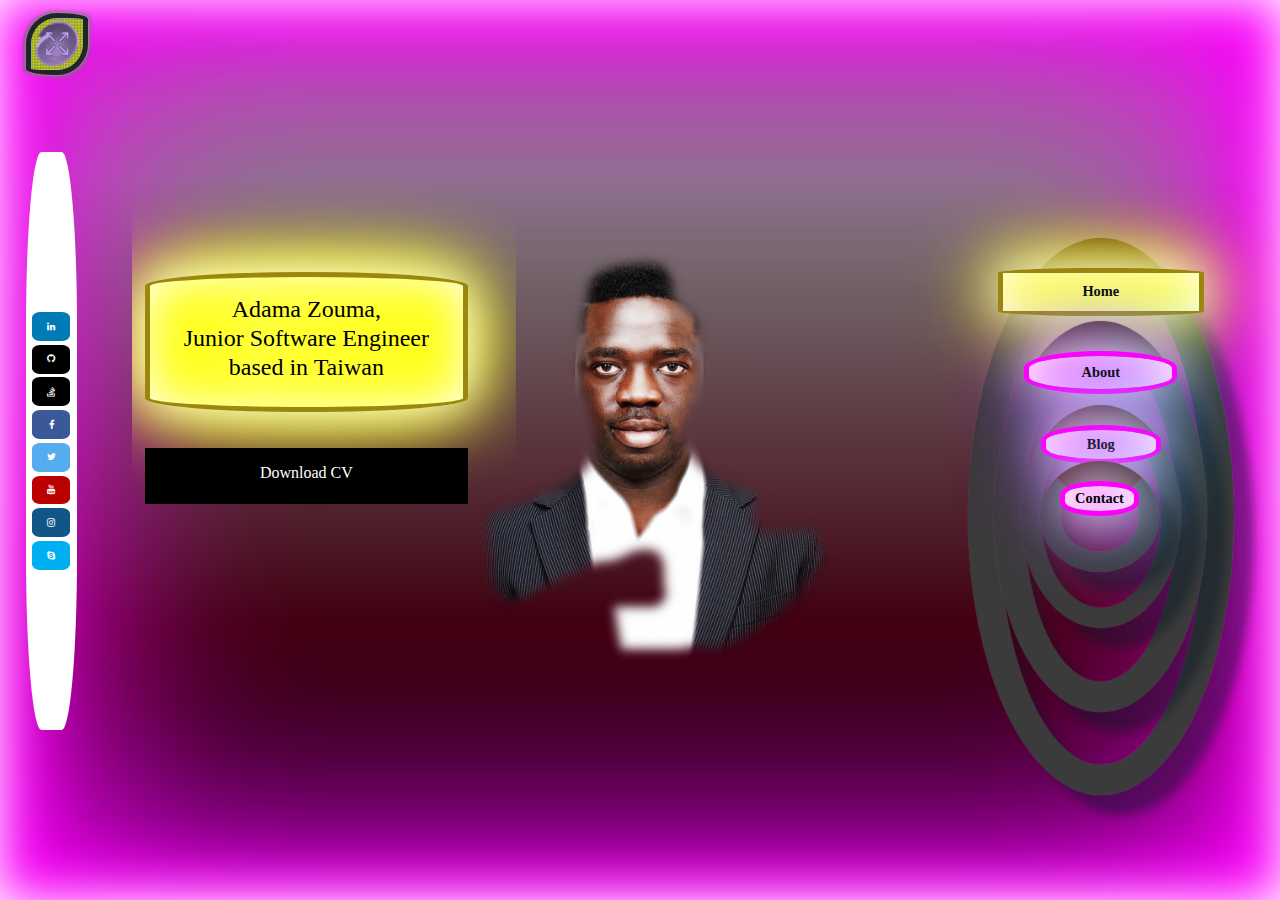
==== index.html @ 4c3bc3dc "First commit" ====
<!DOCTYPE html>
<html lang="en">

<head>
    <link rel="stylesheet" href="https://stackpath.bootstrapcdn.com/bootstrap/4.4.1/css/bootstrap.min.css" integrity="sha384Vkoo8x4CGsO3+Hhxv8T/Q5PaXtkKtu6ug5TOeNV6gBiFeWPGFN9MuhOf23Q9Ifjh" crossorigin="anonymous">
    <meta name="viewport" content="width=device-width, initial-scale=1.0">
    <!--  socila  media -->
    <link rel="stylesheet" href="https://cdnjs.cloudflare.com/ajax/libs/font-awesome/4.7.0/css/font-awesome.min.css">

    <link rel="stylesheet" type="text/css" href="home.css">
    <meta charset="UTF-8">
    <style>


    </style>

    <title>home</title>
</head>

<body>

    <div class="wrapper">
        <div class="upper-page">
            <div class="icon ">
                <img src="icon.png" class="image-icon">
            </div><!-- end of icon -->
        </div><!-- end of upper-page -->

        <div class="lower-page">
            <div class="personal-link">
                <a href="https://www.linkedin.com/in/adama-zouma-553bba13a/" target="_blank" class="fa fa-linkedin">
                </a><!-- end of linkedin-->
                <a href="https://github.com/zoumson?tab=repositories" target="_blank" class="fa fa-github">
                </a><!-- end of github-->
                <a href="https://stackoverflow.com/users/11175375/adam" target="_blank" class="fa fa-stack-overflow">
                </a><!-- end of stack overflow-->

                <a href="https://www.facebook.com/adama.zouma" target="_blank" class="fa fa-facebook">
                </a><!-- end of facebook-->
                <a href="https://twitter.com/AdamaZouma" target="_blank" class="fa fa-twitter">
                </a><!-- end of twitter-->
                <a href="https://www.youtube.com/channel/UCaYudPNp37IBks-qStcdXgA" target="_blank" class="fa fa-youtube">
                </a><!-- end of youtube-->
                <a href="https://www.instagram.com/zoumson/" target="_blank" class="fa fa-instagram">
                </a><!-- end of instagram-->
                <a href="https://join.skype.com/invite/TopZPNVzvQ6t" target="_blank" class="fa fa-skype">
                </a><!-- end of skype-->
            </div><!-- end of personal-link -->
            <div class="main-content">
                <div class="self-description">
                    <h4>
                        Adama Zouma, <br>
                        Junior Software Engineer based in Taiwan
                    </h4>
                </div>

                <div class="cv-download">
                    <h4>
                        <a href="cv.pdf" download="newfilename">Download CV</a>
                    </h4>
                </div>

            </div><!-- end of main-content -->

            <div class="content-background">
                <img src="adamPhoto.png">
            </div>
            <div class="sidebar">
                <div id="sidebar-shape-donut" class="donut-button">


                    <div btn class="ring sidebar-home">
                        <h2 class="sidebar-home-text noSelect">
                            Home
                        </h2>
                    </div><!-- end of sidebar-home -->


                    <div btn class="ring sidebar-about ">
                        <h2 class="sidebar-about-text noSelect">
                            About
                        </h2>
                    </div><!-- end of sidebar-about -->

                    <div btn class="ring sidebar-blog">
                        <h2 class="sidebar-blog-text noSelect">
                            Blog
                        </h2>
                    </div><!-- end of sidebar-blog -->

                    <div btn class="ring sidebar-contact">
                        <h2 class="sidebar-contact-text noSelect">
                            Contact
                        </h2>
                    </div><!-- end of sidebar-contact -->

                </div><!-- end of sidebar-shape-donut -->

            </div><!-- end of sidebar -->

        </div><!-- end of lower-page -->

    </div><!-- end of wrapper -->

    <script src="home.js"></script>

</body>

</html>
---- home.css ----
html,
body {

    /* keep background color anywhere*/
    /* background-position: center;*/
    box-sizing: border-box;
    height: 100%;
    position: fixed;
    width: 100%;
    //background-color: green;
    /*background-color: red;*/
    background: linear-gradient(grey 20%, #3f000f 70%, black 99%, white 100%);
    background-repeat: no-repeat;
    background-attachment: fixed;
    font-family: fantasy;
    margin: 0;
    padding: 0px;
    border: 0px;
    cursor: default;
    box-shadow:
        inset 0 0 50px #fff,
        /* inner white */
        inset 20px 0 80px #f0f,
        /* inner left magenta short */
        inset -20px 0 80px #f0f,
        /* inner right cyan short */
        inset 20px 0 300px #f0f,
        /* inner left magenta broad */
        inset -20px 0 300px #f0f,
        /* inner right cyan broad */
        0 0 50px #fff,
        /* outer white */
        -10px 0 80px #f0f,
        /* outer left magenta */
        10px 0 80px #f0f;
}


*,
*:before,
*:after {
    box-sizing: inherit
}

/* body interior container*/
.wrapper {
    height: 100%;
    width: 100%;
    display: flex;
    flex-direction: column;
    justify-content: space-between;
}

/* upper page container*/
.upper-page {
    height: 10%;
    width: 100%;
    position: -webkit-sticky;
    position: sticky;

}

/* upper page items*/

.icon {
    margin-left: 1%;
    padding: 1%;
    display: flex;
    flex-wrap: wrap;
    align-content: flex-start;
    position: -webkit-sticky;
    position: sticky;
}


.icon img {
    width: 5%;
    height: 5%;
    border-style: solid;
    border-width: thick;
    border-color: gey;
    border-top-left-radius: 50% 50%;
    border-top-right-radius: 50% 10%;
    border-bottom-left-radius: 50% 10%;
    border-bottom-right-radius: 50% 50%;
    box-shadow:
        inset 0 0 5px #fff,
        /* inner white */
        inset 1px 0 5px black,
        /* inner left magenta short */
        inset -1px 0 5px black,
        /* inner right cyan short */
        inset 1px 0 5px black,
        /* inner left magenta broad */
        inset -1px 0 5px black,
        /* inner right cyan broad */
        0 0 5px #fff,
        /* outer white */
        -1px 0 4px black,
        /* outer left magenta */
        1px 0 4px
}

/* lower page container*/
.lower-page {
    margin-top: 5%;
    display: flex;
    height: 85%;
    width: 100%;
    justify-content: space-between;
    padding-bottom: 2%;
}

/*lower-page left  section */

.personal-link {
    border-radius: 30%;
    background-color: white;
    position: -webkit-sticky;
    position: sticky;
    width: 4%;
    display: flex;
    flex-direction: column;
    height: 100%;
    justify-content: center;
    align-items: center;
    margin-left: 2%;
    padding-left: 0.5%;
    padding-right: 0.5%;
    height: 80%;
    margin-bottom: 20%;

}

.fa {
    /* align item center */
    display: flex;
    justify-content: center;
    align-items: center;
    /* align item center */
    width: 100%;
    height: 5%;
    text-align: center;
    text-decoration: none;
    margin-top: 5%;
    margin-bottom: 5%;
    border-radius: 20%;
    font-size: 60%;
}

.fa:hover {
    opacity: 0.7;
}

.fa-facebook {
    background: #3B5998;
    color: white;
}

.fa-twitter {
    background: #55ACEE;
    color: white;
}

.fa-google {
    background: #dd4b39;
    color: white;
}

.fa-linkedin {
    background: #007bb5;
    color: white;
}

.fa-youtube {
    background: #bb0000;
    color: white;
}

.fa-instagram {
    background: #125688;
    color: white;
}


.fa-skype {
    background: #00aff0;
    color: white;
}

.fa-github {
    color: white;
    background-color: black;
}

.fa-stack-overflow {
    color: white;
    background-color: black;
}

/*lower-page middle section*/
.main-content {
    overflow: auto;
    float: left;
    padding-top: 4%;
    margin-left: 1%;
    margin-right: 25%;
    height: 100%;
    width: 30%;
    display: flex;
    flex-direction: column;
    align-content: space-between;
}

.self-description {
    overflow: auto;
    text-align: center;
    overflow-wrap: break-word;
    padding: 5%;
    margin-top: 30%;
    margin-bottom: 10%;
    margin-right: 10%;
    color: black;
    background-color: white;
    text-align: center;
    border-top-left-radius: 50% 10%;
    border-top-right-radius: 50% 10%;
    border-bottom-left-radius: 50% 10%;
    border-bottom-right-radius: 50% 10%;
    padding: 5%;
    border-style: solid;
    border-color: #9B870C;
    border-width: thick;
    box-shadow:
        inset 0 0 50px #fff,
        /* inner white */
        inset 20px 0 80px yellow,
        /* inner left magenta short */
        inset -20px 0 80px yellow,
        /* inner right cyan short */
        inset 20px 0 300px yellow,
        /* inner left magenta broad */
        inset -20px 0 300px yellow,
        /* inner right cyan broad */
        0 0 50px #fff,
        /* outer white */
        -10px 0 80px yellow,
        /* outer left magenta */
        10px 0 80px yellow;
}

.cv-download {
    padding: 4%;
    text-align: center;
    background-color: black;
    margin-right: 10%;
    display: flex;
    justify-content: center;
    align-items: center;

}

.cv-download h4 {
    font-size: 100%;
}

.cv-download a {
    color: white;
}

.cv-download a:active {
    color: black;
    border-style: solid;
    border-color: #9B870C;
    border-width: thick;

    border-top-left-radius: 50% 20px;
    border-top-right-radius: 50% 20px;
    border-bottom-left-radius: 50% 20px;
    border-bottom-right-radius: 50% 20px;
    box-shadow:
        inset 0 0 50px #fff,
        /* inner white */
        inset 20px 0 80px green,
        /* inner left magenta short */
        inset -20px 0 80px green,
        /* inner right cyan short */
        inset 20px 0 300px green,
        /* inner left magenta broad */
        inset -20px 0 300px green,
        /* inner right cyan broad */
        0 0 50px #fff,
        /* outer white */
        -10px 0 80px green,
        /* outer left magenta */
        10px 0 80px
}

.cv-download a:hover {
    text-decoration: none;
    color: black;
    border-style: solid;
    border-color: yellow;
    border-width: thick;

    border-top-left-radius: 50% 20px;
    border-top-right-radius: 50% 20px;
    border-bottom-left-radius: 50% 20px;
    border-bottom-right-radius: 50% 20px;
    box-shadow:
        inset 0 0 50px #fff,
        /* inner white */
        inset 20px 0 80px yellow,
        /* inner left magenta short */
        inset -20px 0 80px yellow,
        /* inner right cyan short */
        inset 20px 0 300px yellow,
        /* inner left magenta broad */
        inset -20px 0 300px yellow,
        /* inner right cyan broad */
        0 0 50px #fff,
        /* outer white */
        -10px 0 80px yellow,
        /* outer left magenta */
        10px 0 80px yellow;
}



/*sidebar */

.donut-button {
    position: relative;
    width: 30%;
    height: 80%;
    margin: auto;
    cursor: pointer;
    margin-top: 2%;
}

#sidebar-shape-donut {
    width: 80%;
    height: 80%;

}

.sidebar-home {
    width: 100%;
    height: 100%;
    border-width: 30px;
    top: 0.0%;
    left: 0.0%;

}

.sidebar-about {
    width: 80%;
    height: 70%;
    border-width: 30px;
    top: 15%;
    right: 10%
}

.sidebar-blog {
    width: 60%;
    height: 40%;
    border-width: 20px;
    top: 30%;
    right: 20%
}

.sidebar-contact {
    width: 45%;
    height: 20%;
    border-width: 20px;
    top: 40%;
    right: 28%;
    margin-bottom: 10%;
}



.ring {
    position: absolute;
    border-bottom-color: #3b3b3b;
    border-top-color: #421705;
    border-left-color: #3b3b3b;
    border-right-color: #3b3b3b;
    border-style: solid;
    border-radius: 50%;
    transition: all 50ms;
    color: white;
    display: inline;
}

.ring:hover {
    transform: scale(1.2);
}

.ring:active {
    transform: scale(0.95);
}




/* demo extras, shadow and color manipulation during hover */
[btn] {
    box-shadow: inset 0 0 1px grey,
        /* hide white overflow (quirk) */
        inset 10px 10px 10px hsla(205, 69%, 8%, .3),
        /* inset shadow */
        0 0 1px grey,
        /* hide white overflow (ditto) */
        20px 20px 10px hsla(205, 69%, 8%, .4),
        /* inner outside shadow */
        0 0 1px hsla(205, 69%, 8%, .3)
}

/* outer outside shadow */

[btn]:hover {
    border-color: white;
    font-weight: bolder;
    font-size: 20px;
}


[btn]:active {
    border-color: #00ff00;
    box-shadow:
        inset 0 0 50px #fff,
        /* inner white */
        inset 20px 0 80px green,
        /* inner left magenta short */
        inset -20px 0 80px #0ff,
        /* inner right cyan short */
        inset 20px 0 300px green,
        /* inner left magenta broad */
        inset -20px 0 300px #0ff,
        /* inner right cyan broad */
        0 0 50px #fff,
        /* outer white */
        -10px 0 80px green,
        /* outer left magenta */
        10px 0 80px #0ff;
}




.sidebar-blog-text,
.sidebar-about-text {
    color: black;
    font-weight: bolder;
    font-size: 90%;
    background-color: #ef6c33;
    text-align: center;
    border-top-left-radius: 50% 40%;
    border-top-right-radius: 50% 40%;
    border-bottom-left-radius: 50% 40%;
    border-bottom-right-radius: 50% 40%;
    padding: 5%;
    border-style: solid;
    border-color: #f0f;
    border-width: thick;
    box-shadow:
        inset 0 0 50px #fff,
        /* inner white */
        inset 20px 0 80px #f0f,
        /* inner left magenta short */
        inset -20px 0 80px #0ff,
        /* inner right cyan short */
        inset 20px 0 300px #f0f,
        /* inner left magenta broad */
        inset -20px 0 300px #0ff,
        /* inner right cyan broad */
        0 0 50px #fff,
        /* outer white */
        -10px 0 80px #f0f,
        /* outer left magenta */
        10px 0 80px #0ff;

}

.sidebar-contact-text {
    color: black;
    font-weight: bolder;
    left: 0;
    width: 100%;
    font-size: 90%;
    background-color: #ef6c33;
    text-align: center;
    border-top-left-radius: 50% 40%;
    border-top-right-radius: 50% 40%;
    border-bottom-left-radius: 50% 40%;
    border-bottom-right-radius: 50% 40%;
    padding: 5%;
    border-style: solid;
    border-color: #f0f;
    border-width: thick;
    box-shadow:
        inset 0 0 50px #fff,
        /* inner white */
        inset 20px 0 80px #f0f,
        /* inner left magenta short */
        inset -20px 0 80px #0ff,
        /* inner right cyan short */
        inset 20px 0 300px #f0f,
        /* inner left magenta broad */
        inset -20px 0 300px #0ff,
        /* inner right cyan broad */
        0 0 50px #fff,
        /* outer white */
        -10px 0 80px #f0f,
        /* outer left magenta */
        10px 0 80px #0ff;

}



.sidebar-home-text {
    color: black;
    font-weight: bolder;
    font-size: 90%;
    background-color: white;
    text-align: center;
    border-top-left-radius: 50% 10%;
    border-top-right-radius: 50% 10%;
    border-bottom-left-radius: 50% 10%;
    border-bottom-right-radius: 50% 10%;
    padding: 5%;
    border-style: solid;
    border-color: #9B870C;
    border-width: thick;
    box-shadow:
        inset 0 0 50px #fff,
        /* inner white */
        inset 20px 0 80px yellow,
        /* inner left magenta short */
        inset -20px 0 80px yellow,
        /* inner right cyan short */
        inset 20px 0 300px yellow,
        /* inner left magenta broad */
        inset -20px 0 300px yellow,
        /* inner right cyan broad */
        0 0 50px #fff,
        /* outer white */
        -10px 0 80px yellow,
        /* outer left magenta */
        10px 0 80px yellow;

}

.ring h2:hover {
    color: blue;
    background-color: #97360c;
    border-style: solid;
    border-color: white;
    border-width: thick;
    box-shadow:
        inset 0 0 50px #fff,
        /* inner white */
        inset 20px 0 80px #00ff00,
        /* inner left magenta short */
        inset -20px 0 80px #0ff,
        /* inner right cyan short */
        inset 20px 0 300px #00ff00,
        /* inner left magenta broad */
        inset -20px 0 300px #0ff,
        /* inner right cyan broad */
        0 0 50px #fff,
        /* outer white */
        -10px 0 80px #00ff00,
        /* outer left magenta */
        10px 0 80px #0ff;
}



/* remove blue tick when clicked*/
.noSelect {
    -webkit-user-select: none;
    -khtml-user-select: none;
    -moz-user-select: none;
    -ms-user-select: none;
    user-select: none;
}











.icon,
.main-content,
.sidebar {
    /* border: 3px solid black;*/
    padding: 1%;
}

.main-content::-webkit-scrollbar {
    display: none;
}


.content-background img {
    // width: 50%;
    height: 50%;
    position: absolute;
    top: 0;
    left: 0;
    right: 0;
    bottom: 0;
    margin: auto;

}


.sidebar {
    height: 100%;
    width: 28%;
    position: -webkit-sticky;
    position: sticky;
    display: flex;
    flex-wrap: wrap;
    align-content: center;

}

/*media-start */
/* media-start-1 */
@media only screen and (max-width: 1150px) {

    /* 
    body,
    html {
        background-color: blue;

    }
*/

    .sidebar-home {
        width: 100%;
        height: 100%;
        border-width: 30px;
        top: 0.0%;
        left: 0.0%;

    }

    .sidebar-about {
        width: 100%;
        height: 70%;
        border-width: 30px;
        top: 15%;
        left: 0.0%;
    }

    .sidebar-blog {
        width: 100%;
        height: 40%;
        border-width: 20px;
        top: 30%;
        left: 0.0%;
    }

    .sidebar-contact {
        width: 100%;
        height: 20%;
        border-width: 20px;
        top: 40%;
        left: 0.0%;
        margin-bottom: 10%;
    }




    .sidebar-blog-text,
    .sidebar-about-text {
        color: black;
        font-weight: bolder;
        font-size: 90%;
        background-color: #ef6c33;
        text-align: center;
        border-top-left-radius: 10% 10%;
        border-top-right-radius: 10% 10%;
        border-bottom-left-radius: 10% 10%;
        border-bottom-right-radius: 10% 10%;
        padding: 5%;
        border-style: solid;
        border-color: #f0f;
        border-width: thin;
        box-shadow:
            inset 0 0 50px #fff,
            /* inner white */
            inset 20px 0 80px #f0f,
            /* inner left magenta short */
            inset -20px 0 80px #0ff,
            /* inner right cyan short */
            inset 20px 0 300px #f0f,
            /* inner left magenta broad */
            inset -20px 0 300px #0ff,
            /* inner right cyan broad */
            0 0 50px #fff,
            /* outer white */
            -10px 0 80px #f0f,
            /* outer left magenta */
            10px 0 80px #0ff;

    }

    .sidebar-contact-text {
        color: black;
        font-weight: bolder;
        left: 0;
        width: 100%;
        font-size: 90%;
        background-color: #ef6c33;
        text-align: center;
        border-top-left-radius: 10% 10%;
        border-top-right-radius: 10% 10%;
        border-bottom-left-radius: 10% 10%;
        border-bottom-right-radius: 10% 10%;
        padding: 5%;
        border-style: solid;
        border-color: #f0f;
        border-width: thin;
        box-shadow:
            inset 0 0 50px #fff,
            /* inner white */
            inset 20px 0 80px #f0f,
            /* inner left magenta short */
            inset -20px 0 80px #0ff,
            /* inner right cyan short */
            inset 20px 0 300px #f0f,
            /* inner left magenta broad */
            inset -20px 0 300px #0ff,
            /* inner right cyan broad */
            0 0 50px #fff,
            /* outer white */
            -10px 0 80px #f0f,
            /* outer left magenta */
            10px 0 80px #0ff;

    }



    .sidebar-home-text {
        color: black;
        font-weight: bolder;
        font-size: 90%;
        background-color: white;
        text-align: center;
        border-top-left-radius: 10% 10%;
        border-top-right-radius: 10% 10%;
        border-bottom-left-radius: 10% 10%;
        border-bottom-right-radius: 10% 10%;
        padding: 5%;
        border-style: solid;
        border-color: #9B870C;
        border-width: thin;
        box-shadow:
            inset 0 0 50px #fff,
            /* inner white */
            inset 20px 0 80px yellow,
            /* inner left magenta short */
            inset -20px 0 80px yellow,
            /* inner right cyan short */
            inset 20px 0 300px yellow,
            /* inner left magenta broad */
            inset -20px 0 300px yellow,
            /* inner right cyan broad */
            0 0 50px #fff,
            /* outer white */
            -10px 0 80px yellow,
            /* outer left magenta */
            10px 0 80px yellow;

    }

    .ring {
        position: absolute;
        border-bottom-color: #3b3b3b;
        border-top-color: #421705;
        border-left-color: #3b3b3b;
        border-right-color: #3b3b3b;
        border-style: solid;
        border-radius: 10%;
        transition: all 50ms;
        color: white;
        display: inline;
    }


}

/* media-end-1 */

/* media-start-2 */
@media only screen and (max-width: 800px) {

    /* 
    body,
    html {
        background-color: red;

    }
*/

    .sidebar-home {
        width: 100%;
        height: 100%;
        border-width: 10px;
        top: 0.0%;
        left: 0.0%;

    }

    .sidebar-about {
        width: 100%;
        height: 70%;
        border-width: 10px;
        top: 15%;
        left: 0.0%;
    }

    .sidebar-blog {
        width: 100%;
        height: 40%;
        border-width: 10px;
        top: 30%;
        left: 0.0%;
    }

    .sidebar-contact {
        width: 100%;
        height: 20%;
        border-width: 10px;
        top: 40%;
        left: 0.0%;
        margin-bottom: 10%;
    }

    .self-description {
        order: 2;
    }

    .cv-download {
        order: 1;
    }

}

/* media-end-2 */

/* media-start-3 */
@media only screen and (max-height: 800px) {

    /*
    body,
    html {
        background-color: yellow;

    }
*/

    .sidebar-home {
        width: 100%;
        height: 100%;
        border-width: 1px;
        top: 0.0%;
        left: 0.0%;

    }

    .sidebar-about {
        width: 100%;
        height: 70%;
        border-width: 1px;
        top: 15%;
        left: 0.0%;
    }

    .sidebar-blog {
        width: 100%;
        height: 40%;
        border-width: 1px;
        top: 30%;
        left: 0.0%;
    }

    .sidebar-contact {
        width: 100%;
        height: 20%;
        border-width: 1px;
        top: 45%;
        left: 0.0%;
        margin-bottom: 0%;
    }


}

/* media-end-3*/

/* media-start-4*/
@media (max-height: 600px) and (min-width: 700px) {

    /*
    html,
    body {
        background-color: grey;
    }
*/
    .self-description {
        order: 2;
        height: 85%;

    }

    .lower-page {
        padding-bottom: 5%;
    }

    .cv-download {
        order: 1;
        top: 0;
        margin-bottom: 0;
        height: 40%;
    }



    /*sidebar */
    .sidebar {
        height: 100%;
        width: 40%;
        position: -webkit-sticky;
        position: sticky;
        display: flex;
        flex-wrap: wrap;
        align-content: center;
        border-style: double;
        border-color: white;
        border-width: thick;

    }

    .donut-button {
        position: relative;
        width: 30%;
        height: 80%;
        margin: auto;
        cursor: pointer;
        margin-top: 2%;
        display: flex;
    }

    #sidebar-shape-donut {
        width: 100%;
        height: 80%;
        border-style: double;
        border-color: white;
        border-width: thick;

    }

    .sidebar-home {
        width: 25%;
        border-width: 0;

    }

    .sidebar-about {
        width: 25%;
        border-width: 0;

    }

    .sidebar-blog {
        width: 25%;
        border-width: 0;
    }

    .sidebar-contact {
        width: 25%;
        border-width: 0;
    }



    .ring {
        position: relative;
        border-bottom-color: #3b3b3b;
        border-top-color: #421705;
        border-left-color: #3b3b3b;
        border-right-color: #3b3b3b;
        border-style: solid;
        border-radius: 50%;
        transition: all 50ms;
        color: white;
        display: inline;
    }

    .ring:hover {
        transform: scale(1.2);
    }

    .ring:active {
        transform: scale(0.95);
    }




    /* demo extras, shadow and color manipulation during hover */
    [btn] {
        box-shadow: inset 0 0 1px grey,
            /* hide white overflow (quirk) */
            inset 10px 10px 10px hsla(205, 69%, 8%, .3),
            /* inset shadow */
            0 0 1px grey,
            /* hide white overflow (ditto) */
            20px 20px 10px hsla(205, 69%, 8%, .4),
            /* inner outside shadow */
            0 0 1px hsla(205, 69%, 8%, .3)
    }

    /* outer outside shadow */

    [btn]:hover {
        border-color: white;
        font-weight: bolder;
        font-size: 20px;
    }


    [btn]:active {
        border-color: #00ff00;
        box-shadow:
            inset 0 0 50px #fff,
            /* inner white */
            inset 20px 0 80px green,
            /* inner left magenta short */
            inset -20px 0 80px #0ff,
            /* inner right cyan short */
            inset 20px 0 300px green,
            /* inner left magenta broad */
            inset -20px 0 300px #0ff,
            /* inner right cyan broad */
            0 0 50px #fff,
            /* outer white */
            -10px 0 80px green,
            /* outer left magenta */
            10px 0 80px #0ff;
    }




    .sidebar-blog-text,
    .sidebar-about-text {
        color: black;
        font-weight: bolder;
        font-size: 90%;
        background-color: #ef6c33;
        text-align: center;
        border-top-left-radius: 50% 40%;
        border-top-right-radius: 50% 40%;
        border-bottom-left-radius: 50% 40%;
        border-bottom-right-radius: 50% 40%;
        padding: 5%;
        border-style: solid;
        border-color: #f0f;
        border-width: thick;
        box-shadow:
            inset 0 0 50px #fff,
            /* inner white */
            inset 20px 0 80px #f0f,
            /* inner left magenta short */
            inset -20px 0 80px #0ff,
            /* inner right cyan short */
            inset 20px 0 300px #f0f,
            /* inner left magenta broad */
            inset -20px 0 300px #0ff,
            /* inner right cyan broad */
            0 0 50px #fff,
            /* outer white */
            -10px 0 80px #f0f,
            /* outer left magenta */
            10px 0 80px #0ff;

    }

    .sidebar-contact-text {
        color: black;
        font-weight: bolder;
        left: 0;
        width: 100%;
        font-size: 90%;
        background-color: #ef6c33;
        text-align: center;
        border-top-left-radius: 50% 40%;
        border-top-right-radius: 50% 40%;
        border-bottom-left-radius: 50% 40%;
        border-bottom-right-radius: 50% 40%;
        padding: 5%;
        border-style: solid;
        border-color: #f0f;
        border-width: thick;
        box-shadow:
            inset 0 0 50px #fff,
            /* inner white */
            inset 20px 0 80px #f0f,
            /* inner left magenta short */
            inset -20px 0 80px #0ff,
            /* inner right cyan short */
            inset 20px 0 300px #f0f,
            /* inner left magenta broad */
            inset -20px 0 300px #0ff,
            /* inner right cyan broad */
            0 0 50px #fff,
            /* outer white */
            -10px 0 80px #f0f,
            /* outer left magenta */
            10px 0 80px #0ff;

    }



    .sidebar-home-text {
        color: black;
        font-weight: bolder;
        font-size: 90%;
        background-color: white;
        text-align: center;
        border-top-left-radius: 50% 10%;
        border-top-right-radius: 50% 10%;
        border-bottom-left-radius: 50% 10%;
        border-bottom-right-radius: 50% 10%;
        padding: 5%;
        border-style: solid;
        border-color: #9B870C;
        border-width: thick;
        box-shadow:
            inset 0 0 50px #fff,
            /* inner white */
            inset 20px 0 80px yellow,
            /* inner left magenta short */
            inset -20px 0 80px yellow,
            /* inner right cyan short */
            inset 20px 0 300px yellow,
            /* inner left magenta broad */
            inset -20px 0 300px yellow,
            /* inner right cyan broad */
            0 0 50px #fff,
            /* outer white */
            -10px 0 80px yellow,
            /* outer left magenta */
            10px 0 80px yellow;

    }

    .ring h2:hover {
        color: blue;
        background-color: #97360c;
        border-style: solid;
        border-color: white;
        border-width: thick;
        box-shadow:
            inset 0 0 50px #fff,
            /* inner white */
            inset 20px 0 80px #00ff00,
            /* inner left magenta short */
            inset -20px 0 80px #0ff,
            /* inner right cyan short */
            inset 20px 0 300px #00ff00,
            /* inner left magenta broad */
            inset -20px 0 300px #0ff,
            /* inner right cyan broad */
            0 0 50px #fff,
            /* outer white */
            -10px 0 80px #00ff00,
            /* outer left magenta */
            10px 0 80px #0ff;
    }



    /* remove blue tick when clicked*/
    .noSelect {
        -webkit-user-select: none;
        -khtml-user-select: none;
        -moz-user-select: none;
        -ms-user-select: none;
        user-select: none;
    }




}

/* media-end-4*/

/* media-end */
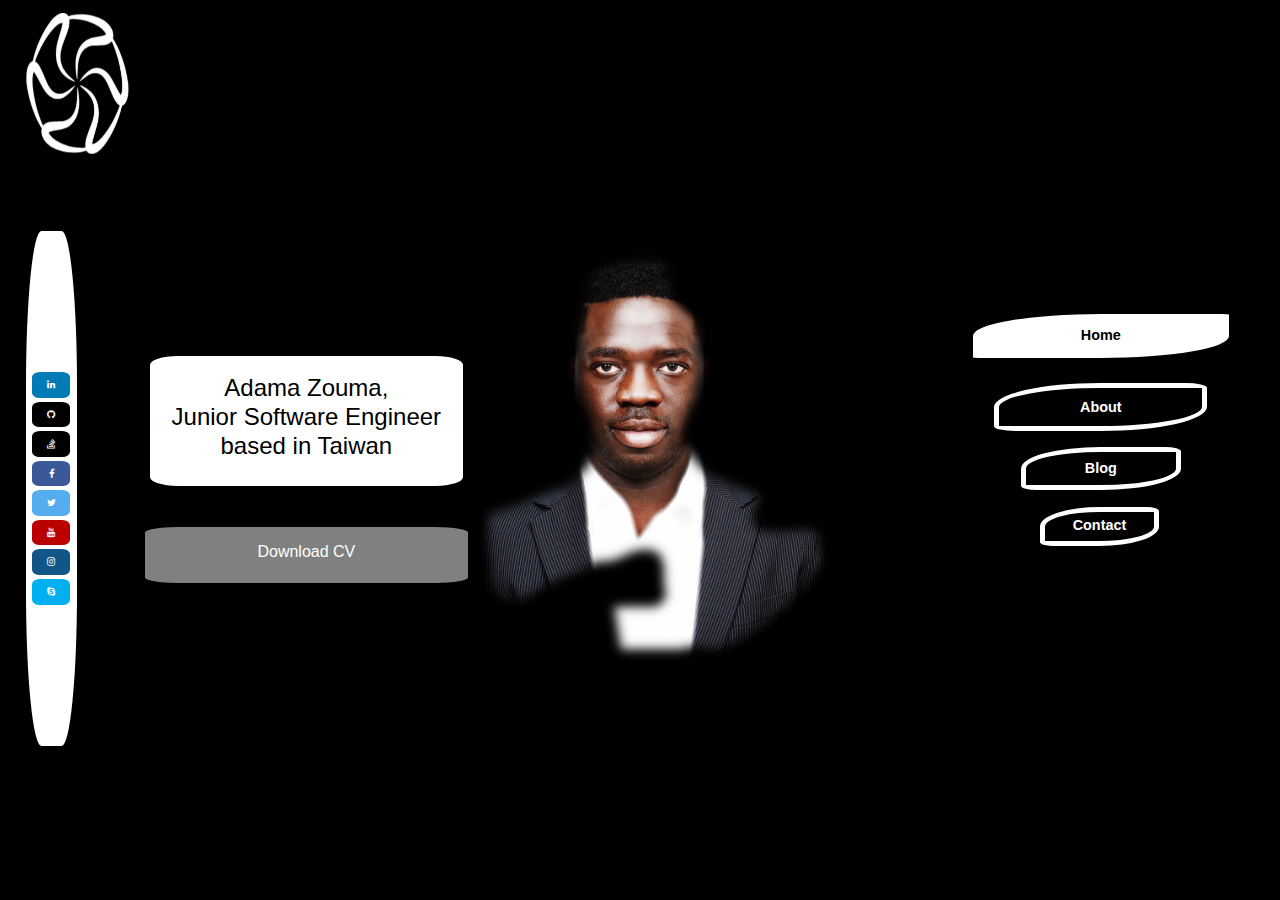
==== commit cf22b91e: "Background changed to black" ====
--- a/index.html
+++ b/index.html
@@ -69,27 +69,27 @@
                 <div id="sidebar-shape-donut" class="donut-button">
 
 
-                    <div btn class="ring sidebar-home">
-                        <h2 class="sidebar-home-text noSelect">
+                    <div btn class="ring sidebar-home sidebar-element">
+                        <h2 class="sidebar-home-text sidebar-text noSelect">
                             Home
                         </h2>
                     </div><!-- end of sidebar-home -->
 
 
-                    <div btn class="ring sidebar-about ">
-                        <h2 class="sidebar-about-text noSelect">
+                    <div btn class="ring sidebar-about sidebar-element">
+                        <h2 class="sidebar-about-text sidebar-text noSelect">
                             About
                         </h2>
                     </div><!-- end of sidebar-about -->
 
-                    <div btn class="ring sidebar-blog">
-                        <h2 class="sidebar-blog-text noSelect">
+                    <div btn class="ring sidebar-blog sidebar-element">
+                        <h2 class="sidebar-blog-text sidebar-text noSelect">
                             Blog
                         </h2>
                     </div><!-- end of sidebar-blog -->
 
-                    <div btn class="ring sidebar-contact">
-                        <h2 class="sidebar-contact-text noSelect">
+                    <div btn class="ring sidebar-contact sidebar-element">
+                        <h2 class="sidebar-contact-text sidebar-text noSelect">
                             Contact
                         </h2>
                     </div><!-- end of sidebar-contact -->
--- a/home.css
+++ b/home.css
@@ -7,32 +7,14 @@
     height: 100%;
     position: fixed;
     width: 100%;
-    //background-color: green;
-    /*background-color: red;*/
-    background: linear-gradient(grey 20%, #3f000f 70%, black 99%, white 100%);
+    background-color: black;
     background-repeat: no-repeat;
     background-attachment: fixed;
-    font-family: fantasy;
+    font-family: fantasy, 'Rubik Mono One', sans-serif;
     margin: 0;
     padding: 0px;
     border: 0px;
     cursor: default;
-    box-shadow:
-        inset 0 0 50px #fff,
-        /* inner white */
-        inset 20px 0 80px #f0f,
-        /* inner left magenta short */
-        inset -20px 0 80px #f0f,
-        /* inner right cyan short */
-        inset 20px 0 300px #f0f,
-        /* inner left magenta broad */
-        inset -20px 0 300px #f0f,
-        /* inner right cyan broad */
-        0 0 50px #fff,
-        /* outer white */
-        -10px 0 80px #f0f,
-        /* outer left magenta */
-        10px 0 80px #f0f;
 }
 
 
@@ -53,7 +35,7 @@
 
 /* upper page container*/
 .upper-page {
-    height: 10%;
+    height: 20%;
     width: 100%;
     position: -webkit-sticky;
     position: sticky;
@@ -63,6 +45,8 @@
 /* upper page items*/
 
 .icon {
+    height: 100%;
+    width: 10%;
     margin-left: 1%;
     padding: 1%;
     display: flex;
@@ -70,42 +54,24 @@
     align-content: flex-start;
     position: -webkit-sticky;
     position: sticky;
+
+
 }
 
 
 .icon img {
-    width: 5%;
-    height: 5%;
-    border-style: solid;
-    border-width: thick;
-    border-color: gey;
-    border-top-left-radius: 50% 50%;
-    border-top-right-radius: 50% 10%;
-    border-bottom-left-radius: 50% 10%;
-    border-bottom-right-radius: 50% 50%;
-    box-shadow:
-        inset 0 0 5px #fff,
-        /* inner white */
-        inset 1px 0 5px black,
-        /* inner left magenta short */
-        inset -1px 0 5px black,
-        /* inner right cyan short */
-        inset 1px 0 5px black,
-        /* inner left magenta broad */
-        inset -1px 0 5px black,
-        /* inner right cyan broad */
-        0 0 5px #fff,
-        /* outer white */
-        -1px 0 4px black,
-        /* outer left magenta */
-        1px 0 4px
+    height: 100%;
+    width: 100%;
+    //width: 20%;
+    //height: 5%;
+    transform: scaleX(-1)
 }
 
 /* lower page container*/
 .lower-page {
     margin-top: 5%;
     display: flex;
-    height: 85%;
+    height: 80%;
     width: 100%;
     justify-content: space-between;
     padding-bottom: 2%;
@@ -212,6 +178,7 @@
     align-content: space-between;
 }
 
+/* different */
 .self-description {
     overflow: auto;
     text-align: center;
@@ -223,40 +190,24 @@
     color: black;
     background-color: white;
     text-align: center;
-    border-top-left-radius: 50% 10%;
-    border-top-right-radius: 50% 10%;
-    border-bottom-left-radius: 50% 10%;
-    border-bottom-right-radius: 50% 10%;
+    border-radius: 10% 10%;
     padding: 5%;
     border-style: solid;
-    border-color: #9B870C;
+    border-color: black;
     border-width: thick;
-    box-shadow:
-        inset 0 0 50px #fff,
-        /* inner white */
-        inset 20px 0 80px yellow,
-        /* inner left magenta short */
-        inset -20px 0 80px yellow,
-        /* inner right cyan short */
-        inset 20px 0 300px yellow,
-        /* inner left magenta broad */
-        inset -20px 0 300px yellow,
-        /* inner right cyan broad */
-        0 0 50px #fff,
-        /* outer white */
-        -10px 0 80px yellow,
-        /* outer left magenta */
-        10px 0 80px yellow;
+
 }
 
 .cv-download {
     padding: 4%;
     text-align: center;
-    background-color: black;
+    background-color: grey;
     margin-right: 10%;
     display: flex;
     justify-content: center;
     align-items: center;
+    border-radius: 10%;
+
 
 }
 
@@ -271,58 +222,21 @@
 .cv-download a:active {
     color: black;
     border-style: solid;
-    border-color: #9B870C;
+    border-color: white;
     border-width: thick;
-
-    border-top-left-radius: 50% 20px;
-    border-top-right-radius: 50% 20px;
-    border-bottom-left-radius: 50% 20px;
-    border-bottom-right-radius: 50% 20px;
-    box-shadow:
-        inset 0 0 50px #fff,
-        /* inner white */
-        inset 20px 0 80px green,
-        /* inner left magenta short */
-        inset -20px 0 80px green,
-        /* inner right cyan short */
-        inset 20px 0 300px green,
-        /* inner left magenta broad */
-        inset -20px 0 300px green,
-        /* inner right cyan broad */
-        0 0 50px #fff,
-        /* outer white */
-        -10px 0 80px green,
-        /* outer left magenta */
-        10px 0 80px
+    background-color: white;
+    border-radius: 10%;
 }
 
 .cv-download a:hover {
+    background-color: white;
+    border-radius: 10%;
     text-decoration: none;
     color: black;
     border-style: solid;
-    border-color: yellow;
+    border-color: white;
     border-width: thick;
 
-    border-top-left-radius: 50% 20px;
-    border-top-right-radius: 50% 20px;
-    border-bottom-left-radius: 50% 20px;
-    border-bottom-right-radius: 50% 20px;
-    box-shadow:
-        inset 0 0 50px #fff,
-        /* inner white */
-        inset 20px 0 80px yellow,
-        /* inner left magenta short */
-        inset -20px 0 80px yellow,
-        /* inner right cyan short */
-        inset 20px 0 300px yellow,
-        /* inner left magenta broad */
-        inset -20px 0 300px yellow,
-        /* inner right cyan broad */
-        0 0 50px #fff,
-        /* outer white */
-        -10px 0 80px yellow,
-        /* outer left magenta */
-        10px 0 80px yellow;
 }
 
 
@@ -347,7 +261,6 @@
 .sidebar-home {
     width: 100%;
     height: 100%;
-    border-width: 30px;
     top: 0.0%;
     left: 0.0%;
 
@@ -356,7 +269,6 @@
 .sidebar-about {
     width: 80%;
     height: 70%;
-    border-width: 30px;
     top: 15%;
     right: 10%
 }
@@ -364,15 +276,14 @@
 .sidebar-blog {
     width: 60%;
     height: 40%;
-    border-width: 20px;
-    top: 30%;
-    right: 20%
+    top: 28%;
+    right: 20%;
+
 }
 
 .sidebar-contact {
     width: 45%;
     height: 20%;
-    border-width: 20px;
     top: 40%;
     right: 28%;
     margin-bottom: 10%;
@@ -382,12 +293,6 @@
 
 .ring {
     position: absolute;
-    border-bottom-color: #3b3b3b;
-    border-top-color: #421705;
-    border-left-color: #3b3b3b;
-    border-right-color: #3b3b3b;
-    border-style: solid;
-    border-radius: 50%;
     transition: all 50ms;
     color: white;
     display: inline;
@@ -402,179 +307,39 @@
 }
 
 
-
-
-/* demo extras, shadow and color manipulation during hover */
-[btn] {
-    box-shadow: inset 0 0 1px grey,
-        /* hide white overflow (quirk) */
-        inset 10px 10px 10px hsla(205, 69%, 8%, .3),
-        /* inset shadow */
-        0 0 1px grey,
-        /* hide white overflow (ditto) */
-        20px 20px 10px hsla(205, 69%, 8%, .4),
-        /* inner outside shadow */
-        0 0 1px hsla(205, 69%, 8%, .3)
-}
-
-/* outer outside shadow */
-
-[btn]:hover {
-    border-color: white;
-    font-weight: bolder;
-    font-size: 20px;
-}
-
-
-[btn]:active {
-    border-color: #00ff00;
-    box-shadow:
-        inset 0 0 50px #fff,
-        /* inner white */
-        inset 20px 0 80px green,
-        /* inner left magenta short */
-        inset -20px 0 80px #0ff,
-        /* inner right cyan short */
-        inset 20px 0 300px green,
-        /* inner left magenta broad */
-        inset -20px 0 300px #0ff,
-        /* inner right cyan broad */
-        0 0 50px #fff,
-        /* outer white */
-        -10px 0 80px green,
-        /* outer left magenta */
-        10px 0 80px #0ff;
-}
-
-
-
-
-.sidebar-blog-text,
-.sidebar-about-text {
-    color: black;
+.sidebar-text {
     font-weight: bolder;
     font-size: 90%;
-    background-color: #ef6c33;
     text-align: center;
-    border-top-left-radius: 50% 40%;
-    border-top-right-radius: 50% 40%;
-    border-bottom-left-radius: 50% 40%;
-    border-bottom-right-radius: 50% 40%;
+    border-radius: 50% 10%;
     padding: 5%;
     border-style: solid;
-    border-color: #f0f;
     border-width: thick;
-    box-shadow:
-        inset 0 0 50px #fff,
-        /* inner white */
-        inset 20px 0 80px #f0f,
-        /* inner left magenta short */
-        inset -20px 0 80px #0ff,
-        /* inner right cyan short */
-        inset 20px 0 300px #f0f,
-        /* inner left magenta broad */
-        inset -20px 0 300px #0ff,
-        /* inner right cyan broad */
-        0 0 50px #fff,
-        /* outer white */
-        -10px 0 80px #f0f,
-        /* outer left magenta */
-        10px 0 80px #0ff;
-
-}
-
+
+}
+
+.sidebar-blog-text,
+.sidebar-about-text,
 .sidebar-contact-text {
-    color: black;
-    font-weight: bolder;
-    left: 0;
-    width: 100%;
-    font-size: 90%;
-    background-color: #ef6c33;
-    text-align: center;
-    border-top-left-radius: 50% 40%;
-    border-top-right-radius: 50% 40%;
-    border-bottom-left-radius: 50% 40%;
-    border-bottom-right-radius: 50% 40%;
-    padding: 5%;
-    border-style: solid;
-    border-color: #f0f;
-    border-width: thick;
-    box-shadow:
-        inset 0 0 50px #fff,
-        /* inner white */
-        inset 20px 0 80px #f0f,
-        /* inner left magenta short */
-        inset -20px 0 80px #0ff,
-        /* inner right cyan short */
-        inset 20px 0 300px #f0f,
-        /* inner left magenta broad */
-        inset -20px 0 300px #0ff,
-        /* inner right cyan broad */
-        0 0 50px #fff,
-        /* outer white */
-        -10px 0 80px #f0f,
-        /* outer left magenta */
-        10px 0 80px #0ff;
-
-}
-
-
+    color: white;
+    border-color: white;
+    background-color: black;
+
+}
 
 .sidebar-home-text {
     color: black;
-    font-weight: bolder;
-    font-size: 90%;
+    border-color: black;
     background-color: white;
-    text-align: center;
-    border-top-left-radius: 50% 10%;
-    border-top-right-radius: 50% 10%;
-    border-bottom-left-radius: 50% 10%;
-    border-bottom-right-radius: 50% 10%;
-    padding: 5%;
-    border-style: solid;
-    border-color: #9B870C;
-    border-width: thick;
-    box-shadow:
-        inset 0 0 50px #fff,
-        /* inner white */
-        inset 20px 0 80px yellow,
-        /* inner left magenta short */
-        inset -20px 0 80px yellow,
-        /* inner right cyan short */
-        inset 20px 0 300px yellow,
-        /* inner left magenta broad */
-        inset -20px 0 300px yellow,
-        /* inner right cyan broad */
-        0 0 50px #fff,
-        /* outer white */
-        -10px 0 80px yellow,
-        /* outer left magenta */
-        10px 0 80px yellow;
-
-}
-
-.ring h2:hover {
-    color: blue;
-    background-color: #97360c;
+}
+
+
+.sidebar-text:hover {
+    color: white;
+    background-color: grey;
     border-style: solid;
     border-color: white;
     border-width: thick;
-    box-shadow:
-        inset 0 0 50px #fff,
-        /* inner white */
-        inset 20px 0 80px #00ff00,
-        /* inner left magenta short */
-        inset -20px 0 80px #0ff,
-        /* inner right cyan short */
-        inset 20px 0 300px #00ff00,
-        /* inner left magenta broad */
-        inset -20px 0 300px #0ff,
-        /* inner right cyan broad */
-        0 0 50px #fff,
-        /* outer white */
-        -10px 0 80px #00ff00,
-        /* outer left magenta */
-        10px 0 80px #0ff;
 }
 
 
@@ -601,7 +366,6 @@
 .icon,
 .main-content,
 .sidebar {
-    /* border: 3px solid black;*/
     padding: 1%;
 }
 
@@ -680,119 +444,19 @@
         margin-bottom: 10%;
     }
 
-
-
-
     .sidebar-blog-text,
-    .sidebar-about-text {
-        color: black;
-        font-weight: bolder;
-        font-size: 90%;
-        background-color: #ef6c33;
-        text-align: center;
-        border-top-left-radius: 10% 10%;
-        border-top-right-radius: 10% 10%;
-        border-bottom-left-radius: 10% 10%;
-        border-bottom-right-radius: 10% 10%;
-        padding: 5%;
-        border-style: solid;
-        border-color: #f0f;
+    .sidebar-about-text,
+    .sidebar-contact-text,
+    .sidebar-home-text {
         border-width: thin;
-        box-shadow:
-            inset 0 0 50px #fff,
-            /* inner white */
-            inset 20px 0 80px #f0f,
-            /* inner left magenta short */
-            inset -20px 0 80px #0ff,
-            /* inner right cyan short */
-            inset 20px 0 300px #f0f,
-            /* inner left magenta broad */
-            inset -20px 0 300px #0ff,
-            /* inner right cyan broad */
-            0 0 50px #fff,
-            /* outer white */
-            -10px 0 80px #f0f,
-            /* outer left magenta */
-            10px 0 80px #0ff;
-
-    }
-
-    .sidebar-contact-text {
-        color: black;
-        font-weight: bolder;
-        left: 0;
-        width: 100%;
-        font-size: 90%;
-        background-color: #ef6c33;
-        text-align: center;
-        border-top-left-radius: 10% 10%;
-        border-top-right-radius: 10% 10%;
-        border-bottom-left-radius: 10% 10%;
-        border-bottom-right-radius: 10% 10%;
-        padding: 5%;
-        border-style: solid;
-        border-color: #f0f;
-        border-width: thin;
-        box-shadow:
-            inset 0 0 50px #fff,
-            /* inner white */
-            inset 20px 0 80px #f0f,
-            /* inner left magenta short */
-            inset -20px 0 80px #0ff,
-            /* inner right cyan short */
-            inset 20px 0 300px #f0f,
-            /* inner left magenta broad */
-            inset -20px 0 300px #0ff,
-            /* inner right cyan broad */
-            0 0 50px #fff,
-            /* outer white */
-            -10px 0 80px #f0f,
-            /* outer left magenta */
-            10px 0 80px #0ff;
-
-    }
-
-
-
-    .sidebar-home-text {
-        color: black;
-        font-weight: bolder;
-        font-size: 90%;
-        background-color: white;
-        text-align: center;
-        border-top-left-radius: 10% 10%;
-        border-top-right-radius: 10% 10%;
-        border-bottom-left-radius: 10% 10%;
-        border-bottom-right-radius: 10% 10%;
-        padding: 5%;
-        border-style: solid;
-        border-color: #9B870C;
-        border-width: thin;
-        box-shadow:
-            inset 0 0 50px #fff,
-            /* inner white */
-            inset 20px 0 80px yellow,
-            /* inner left magenta short */
-            inset -20px 0 80px yellow,
-            /* inner right cyan short */
-            inset 20px 0 300px yellow,
-            /* inner left magenta broad */
-            inset -20px 0 300px yellow,
-            /* inner right cyan broad */
-            0 0 50px #fff,
-            /* outer white */
-            -10px 0 80px yellow,
-            /* outer left magenta */
-            10px 0 80px yellow;
-
-    }
+
+    }
+
+
 
     .ring {
         position: absolute;
-        border-bottom-color: #3b3b3b;
-        border-top-color: #421705;
-        border-left-color: #3b3b3b;
-        border-right-color: #3b3b3b;
+        border-color: grey;
         border-style: solid;
         border-radius: 10%;
         transition: all 50ms;
@@ -801,6 +465,7 @@
     }
 
 
+
 }
 
 /* media-end-1 */
@@ -819,7 +484,6 @@
     .sidebar-home {
         width: 100%;
         height: 100%;
-        border-width: 10px;
         top: 0.0%;
         left: 0.0%;
 
@@ -828,7 +492,6 @@
     .sidebar-about {
         width: 100%;
         height: 70%;
-        border-width: 10px;
         top: 15%;
         left: 0.0%;
     }
@@ -836,7 +499,6 @@
     .sidebar-blog {
         width: 100%;
         height: 40%;
-        border-width: 10px;
         top: 30%;
         left: 0.0%;
     }
@@ -844,7 +506,6 @@
     .sidebar-contact {
         width: 100%;
         height: 20%;
-        border-width: 10px;
         top: 40%;
         left: 0.0%;
         margin-bottom: 10%;
@@ -857,6 +518,9 @@
     .cv-download {
         order: 1;
     }
+
+
+
 
 }
 
@@ -876,7 +540,6 @@
     .sidebar-home {
         width: 100%;
         height: 100%;
-        border-width: 1px;
         top: 0.0%;
         left: 0.0%;
 
@@ -885,7 +548,6 @@
     .sidebar-about {
         width: 100%;
         height: 70%;
-        border-width: 1px;
         top: 15%;
         left: 0.0%;
     }
@@ -893,7 +555,6 @@
     .sidebar-blog {
         width: 100%;
         height: 40%;
-        border-width: 1px;
         top: 30%;
         left: 0.0%;
     }
@@ -901,11 +562,12 @@
     .sidebar-contact {
         width: 100%;
         height: 20%;
-        border-width: 1px;
         top: 45%;
         left: 0.0%;
         margin-bottom: 0%;
     }
+
+
 
 
 }
@@ -949,9 +611,6 @@
         display: flex;
         flex-wrap: wrap;
         align-content: center;
-        border-style: double;
-        border-color: white;
-        border-width: thick;
 
     }
 
@@ -968,243 +627,20 @@
     #sidebar-shape-donut {
         width: 100%;
         height: 80%;
-        border-style: double;
-        border-color: white;
-        border-width: thick;
-
-    }
-
-    .sidebar-home {
+
+    }
+
+    .sidebar-element {
         width: 25%;
-        border-width: 0;
-
-    }
-
-    .sidebar-about {
-        width: 25%;
-        border-width: 0;
-
-    }
-
-    .sidebar-blog {
-        width: 25%;
-        border-width: 0;
-    }
-
-    .sidebar-contact {
-        width: 25%;
-        border-width: 0;
-    }
-
+
+    }
 
 
     .ring {
         position: relative;
-        border-bottom-color: #3b3b3b;
-        border-top-color: #421705;
-        border-left-color: #3b3b3b;
-        border-right-color: #3b3b3b;
-        border-style: solid;
-        border-radius: 50%;
-        transition: all 50ms;
-        color: white;
         display: inline;
     }
 
-    .ring:hover {
-        transform: scale(1.2);
-    }
-
-    .ring:active {
-        transform: scale(0.95);
-    }
-
-
-
-
-    /* demo extras, shadow and color manipulation during hover */
-    [btn] {
-        box-shadow: inset 0 0 1px grey,
-            /* hide white overflow (quirk) */
-            inset 10px 10px 10px hsla(205, 69%, 8%, .3),
-            /* inset shadow */
-            0 0 1px grey,
-            /* hide white overflow (ditto) */
-            20px 20px 10px hsla(205, 69%, 8%, .4),
-            /* inner outside shadow */
-            0 0 1px hsla(205, 69%, 8%, .3)
-    }
-
-    /* outer outside shadow */
-
-    [btn]:hover {
-        border-color: white;
-        font-weight: bolder;
-        font-size: 20px;
-    }
-
-
-    [btn]:active {
-        border-color: #00ff00;
-        box-shadow:
-            inset 0 0 50px #fff,
-            /* inner white */
-            inset 20px 0 80px green,
-            /* inner left magenta short */
-            inset -20px 0 80px #0ff,
-            /* inner right cyan short */
-            inset 20px 0 300px green,
-            /* inner left magenta broad */
-            inset -20px 0 300px #0ff,
-            /* inner right cyan broad */
-            0 0 50px #fff,
-            /* outer white */
-            -10px 0 80px green,
-            /* outer left magenta */
-            10px 0 80px #0ff;
-    }
-
-
-
-
-    .sidebar-blog-text,
-    .sidebar-about-text {
-        color: black;
-        font-weight: bolder;
-        font-size: 90%;
-        background-color: #ef6c33;
-        text-align: center;
-        border-top-left-radius: 50% 40%;
-        border-top-right-radius: 50% 40%;
-        border-bottom-left-radius: 50% 40%;
-        border-bottom-right-radius: 50% 40%;
-        padding: 5%;
-        border-style: solid;
-        border-color: #f0f;
-        border-width: thick;
-        box-shadow:
-            inset 0 0 50px #fff,
-            /* inner white */
-            inset 20px 0 80px #f0f,
-            /* inner left magenta short */
-            inset -20px 0 80px #0ff,
-            /* inner right cyan short */
-            inset 20px 0 300px #f0f,
-            /* inner left magenta broad */
-            inset -20px 0 300px #0ff,
-            /* inner right cyan broad */
-            0 0 50px #fff,
-            /* outer white */
-            -10px 0 80px #f0f,
-            /* outer left magenta */
-            10px 0 80px #0ff;
-
-    }
-
-    .sidebar-contact-text {
-        color: black;
-        font-weight: bolder;
-        left: 0;
-        width: 100%;
-        font-size: 90%;
-        background-color: #ef6c33;
-        text-align: center;
-        border-top-left-radius: 50% 40%;
-        border-top-right-radius: 50% 40%;
-        border-bottom-left-radius: 50% 40%;
-        border-bottom-right-radius: 50% 40%;
-        padding: 5%;
-        border-style: solid;
-        border-color: #f0f;
-        border-width: thick;
-        box-shadow:
-            inset 0 0 50px #fff,
-            /* inner white */
-            inset 20px 0 80px #f0f,
-            /* inner left magenta short */
-            inset -20px 0 80px #0ff,
-            /* inner right cyan short */
-            inset 20px 0 300px #f0f,
-            /* inner left magenta broad */
-            inset -20px 0 300px #0ff,
-            /* inner right cyan broad */
-            0 0 50px #fff,
-            /* outer white */
-            -10px 0 80px #f0f,
-            /* outer left magenta */
-            10px 0 80px #0ff;
-
-    }
-
-
-
-    .sidebar-home-text {
-        color: black;
-        font-weight: bolder;
-        font-size: 90%;
-        background-color: white;
-        text-align: center;
-        border-top-left-radius: 50% 10%;
-        border-top-right-radius: 50% 10%;
-        border-bottom-left-radius: 50% 10%;
-        border-bottom-right-radius: 50% 10%;
-        padding: 5%;
-        border-style: solid;
-        border-color: #9B870C;
-        border-width: thick;
-        box-shadow:
-            inset 0 0 50px #fff,
-            /* inner white */
-            inset 20px 0 80px yellow,
-            /* inner left magenta short */
-            inset -20px 0 80px yellow,
-            /* inner right cyan short */
-            inset 20px 0 300px yellow,
-            /* inner left magenta broad */
-            inset -20px 0 300px yellow,
-            /* inner right cyan broad */
-            0 0 50px #fff,
-            /* outer white */
-            -10px 0 80px yellow,
-            /* outer left magenta */
-            10px 0 80px yellow;
-
-    }
-
-    .ring h2:hover {
-        color: blue;
-        background-color: #97360c;
-        border-style: solid;
-        border-color: white;
-        border-width: thick;
-        box-shadow:
-            inset 0 0 50px #fff,
-            /* inner white */
-            inset 20px 0 80px #00ff00,
-            /* inner left magenta short */
-            inset -20px 0 80px #0ff,
-            /* inner right cyan short */
-            inset 20px 0 300px #00ff00,
-            /* inner left magenta broad */
-            inset -20px 0 300px #0ff,
-            /* inner right cyan broad */
-            0 0 50px #fff,
-            /* outer white */
-            -10px 0 80px #00ff00,
-            /* outer left magenta */
-            10px 0 80px #0ff;
-    }
-
-
-
-    /* remove blue tick when clicked*/
-    .noSelect {
-        -webkit-user-select: none;
-        -khtml-user-select: none;
-        -moz-user-select: none;
-        -ms-user-select: none;
-        user-select: none;
-    }
 
 
 
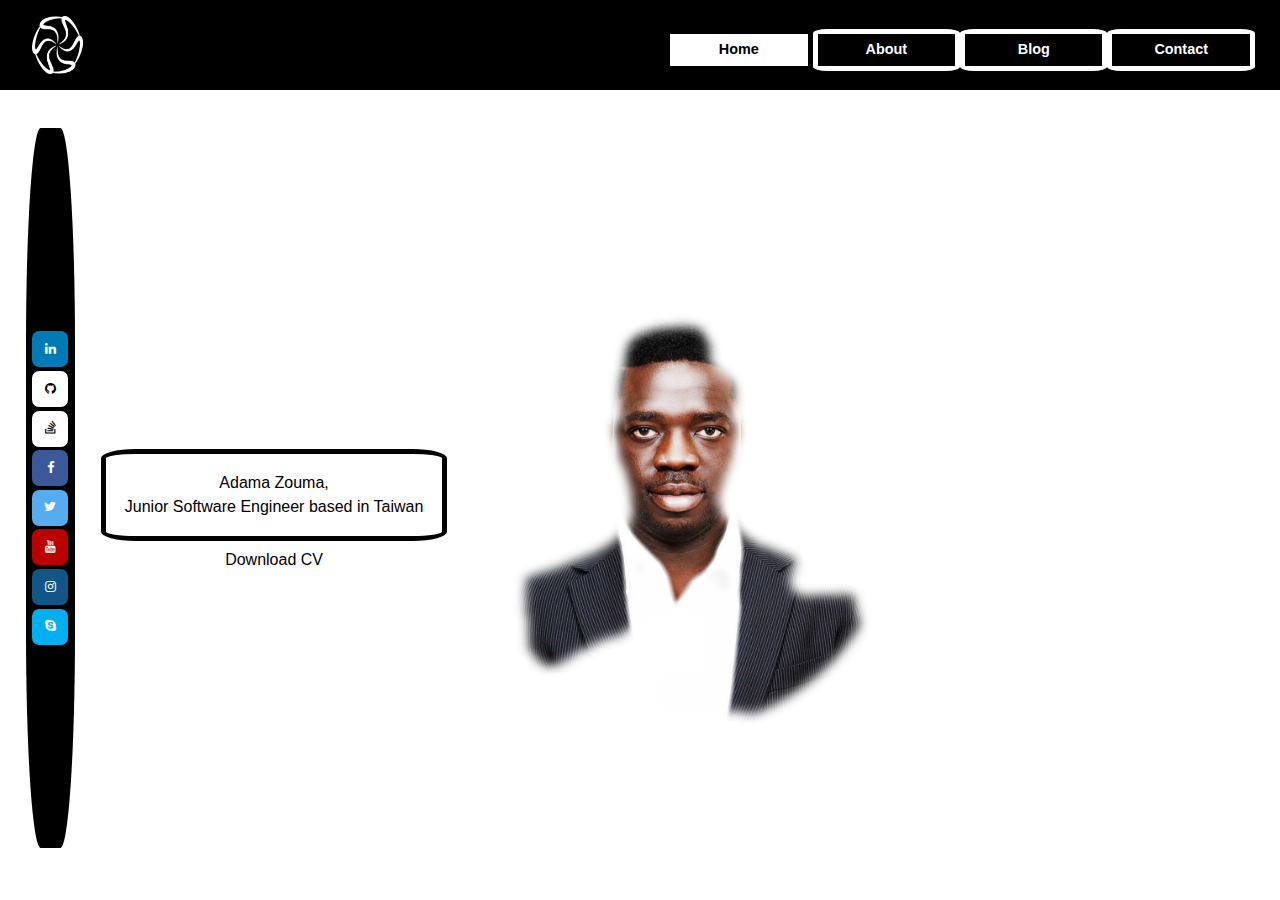
==== commit c23e1025: "scrolll till bottom without clipping" ====
--- a/index.html
+++ b/index.html
@@ -1,109 +1,171 @@
 <!DOCTYPE html>
 <html lang="en">
+  <head>
+    <link
+      rel="stylesheet"
+      href="https://stackpath.bootstrapcdn.com/bootstrap/4.4.1/css/bootstrap.min.css"
+      integrity="sha384Vkoo8x4CGsO3+Hhxv8T/Q5PaXtkKtu6ug5TOeNV6gBiFeWPGFN9MuhOf23Q9Ifjh"
+      crossorigin="anonymous"
+    />
+    <meta name="viewport" content="width=device-width, initial-scale=1.0" />
+    <!--  social  media -->
+    <link
+      rel="stylesheet"
+      href="https://cdnjs.cloudflare.com/ajax/libs/font-awesome/4.7.0/css/font-awesome.min.css"
+    />
 
-<head>
-    <link rel="stylesheet" href="https://stackpath.bootstrapcdn.com/bootstrap/4.4.1/css/bootstrap.min.css" integrity="sha384Vkoo8x4CGsO3+Hhxv8T/Q5PaXtkKtu6ug5TOeNV6gBiFeWPGFN9MuhOf23Q9Ifjh" crossorigin="anonymous">
-    <meta name="viewport" content="width=device-width, initial-scale=1.0">
-    <!--  socila  media -->
-    <link rel="stylesheet" href="https://cdnjs.cloudflare.com/ajax/libs/font-awesome/4.7.0/css/font-awesome.min.css">
+    <link rel="stylesheet" type="text/css" href="home.css" />
+    <meta charset="UTF-8" />
+    <title>home</title>
+  </head>
 
-    <link rel="stylesheet" type="text/css" href="home.css">
-    <meta charset="UTF-8">
-    <style>
+  <body>
+    <div class="wrapper">
+      <div id="upper-page-container">
+        <!--<div id="upper-page-content-container">-->
+        <div id="logo-container">
+          <img id="logo-image" src="icon.png" />
+        </div>
+        <!-- end of logo -->
+        <div id="sidebar-container">
+          <div
+            id="sidebar-home-container"
+            btn
+            class="sidebar-element-container"
+          >
+            <h2 id="sidebar-home-text" class="sidebar-text noSelect">
+              Home
+            </h2>
+          </div>
+          <!-- end of sidebar-home -->
 
+          <div
+            id="sidebar-about-container"
+            btn
+            class="sidebar-element-container"
+          >
+            <h2 id="sidebar-about-text" class="sidebar-text noSelect">
+              About
+            </h2>
+          </div>
+          <!-- end of sidebar-about -->
 
-    </style>
+          <div
+            id="sidebar-blog-container"
+            btn
+            class="sidebar-element-container"
+          >
+            <h2 id="sidebar-blog-text" class="sidebar-text noSelect">
+              Blog
+            </h2>
+          </div>
+          <!-- end of sidebar-blog -->
 
-    <title>home</title>
-</head>
+          <div
+            id="sidebar-contact-container"
+            btn
+            class="sidebar-element-container"
+          >
+            <h2 id="sidebar-contact-text" class="sidebar-text noSelect">
+              Contact
+            </h2>
+          </div>
+          <!-- end of sidebar-contact -->
+        </div>
+        <!-- end of sidebar -->
+      </div>
+      <!-- end of upper-page-container -->
 
-<body>
+      <div id="lower-page-container">
+        <div id="personal-social-media-container">
+          <a
+            href="https://www.linkedin.com/in/adama-zouma-553bba13a/"
+            target="_blank"
+            class="fa fa-linkedin"
+          >
+          </a
+          ><!-- end of linkedin-->
+          <a
+            href="https://github.com/zoumson?tab=repositories"
+            target="_blank"
+            class="fa fa-github"
+          >
+          </a
+          ><!-- end of github-->
+          <a
+            href="https://stackoverflow.com/users/11175375/adam"
+            target="_blank"
+            class="fa fa-stack-overflow"
+          >
+          </a
+          ><!-- end of stack overflow-->
 
-    <div class="wrapper">
-        <div class="upper-page">
-            <div class="icon ">
-                <img src="icon.png" class="image-icon">
-            </div><!-- end of icon -->
-        </div><!-- end of upper-page -->
+          <a
+            href="https://www.facebook.com/adama.zouma"
+            target="_blank"
+            class="fa fa-facebook"
+          >
+          </a
+          ><!-- end of facebook-->
+          <a
+            href="https://twitter.com/AdamaZouma"
+            target="_blank"
+            class="fa fa-twitter"
+          >
+          </a
+          ><!-- end of twitter-->
+          <a
+            href="https://www.youtube.com/channel/UCaYudPNp37IBks-qStcdXgA"
+            target="_blank"
+            class="fa fa-youtube"
+          >
+          </a
+          ><!-- end of youtube-->
+          <a
+            href="https://www.instagram.com/zoumson/"
+            target="_blank"
+            class="fa fa-instagram"
+          >
+          </a
+          ><!-- end of instagram-->
+          <a
+            href="https://join.skype.com/invite/TopZPNVzvQ6t"
+            target="_blank"
+            class="fa fa-skype"
+          >
+          </a
+          ><!-- end of skype-->
+        </div>
+        <!-- end of personal-link -->
 
-        <div class="lower-page">
-            <div class="personal-link">
-                <a href="https://www.linkedin.com/in/adama-zouma-553bba13a/" target="_blank" class="fa fa-linkedin">
-                </a><!-- end of linkedin-->
-                <a href="https://github.com/zoumson?tab=repositories" target="_blank" class="fa fa-github">
-                </a><!-- end of github-->
-                <a href="https://stackoverflow.com/users/11175375/adam" target="_blank" class="fa fa-stack-overflow">
-                </a><!-- end of stack overflow-->
+        <div id="main-content-container">
+          <div id="main-content-row-1" class="my-row">
+            <div id="main-content-text-container">
+              <div id="self-description-container">
+                <div id="self-description-text">
+                  Adama Zouma, <br />
+                  Junior Software Engineer based in Taiwan
+                </div>
+              </div>
 
-                <a href="https://www.facebook.com/adama.zouma" target="_blank" class="fa fa-facebook">
-                </a><!-- end of facebook-->
-                <a href="https://twitter.com/AdamaZouma" target="_blank" class="fa fa-twitter">
-                </a><!-- end of twitter-->
-                <a href="https://www.youtube.com/channel/UCaYudPNp37IBks-qStcdXgA" target="_blank" class="fa fa-youtube">
-                </a><!-- end of youtube-->
-                <a href="https://www.instagram.com/zoumson/" target="_blank" class="fa fa-instagram">
-                </a><!-- end of instagram-->
-                <a href="https://join.skype.com/invite/TopZPNVzvQ6t" target="_blank" class="fa fa-skype">
-                </a><!-- end of skype-->
-            </div><!-- end of personal-link -->
-            <div class="main-content">
-                <div class="self-description">
-                    <h4>
-                        Adama Zouma, <br>
-                        Junior Software Engineer based in Taiwan
-                    </h4>
-                </div>
+              <div id="cv-download-container">
+                <a id="cv-download-link" href="cv.pdf" download="AdamaZoumaCv"
+                  >Download CV</a
+                >
+              </div>
+            </div>
 
-                <div class="cv-download">
-                    <h4>
-                        <a href="cv.pdf" download="newfilename">Download CV</a>
-                    </h4>
-                </div>
-
-            </div><!-- end of main-content -->
-
-            <div class="content-background">
-                <img src="adamPhoto.png">
+            <div id="main-content-my-photo-container">
+              <img id="main-content-my-photo" src="adamPhoto.png" />
             </div>
-            <div class="sidebar">
-                <div id="sidebar-shape-donut" class="donut-button">
-
-
-                    <div btn class="ring sidebar-home sidebar-element">
-                        <h2 class="sidebar-home-text sidebar-text noSelect">
-                            Home
-                        </h2>
-                    </div><!-- end of sidebar-home -->
-
-
-                    <div btn class="ring sidebar-about sidebar-element">
-                        <h2 class="sidebar-about-text sidebar-text noSelect">
-                            About
-                        </h2>
-                    </div><!-- end of sidebar-about -->
-
-                    <div btn class="ring sidebar-blog sidebar-element">
-                        <h2 class="sidebar-blog-text sidebar-text noSelect">
-                            Blog
-                        </h2>
-                    </div><!-- end of sidebar-blog -->
-
-                    <div btn class="ring sidebar-contact sidebar-element">
-                        <h2 class="sidebar-contact-text sidebar-text noSelect">
-                            Contact
-                        </h2>
-                    </div><!-- end of sidebar-contact -->
-
-                </div><!-- end of sidebar-shape-donut -->
-
-            </div><!-- end of sidebar -->
-
-        </div><!-- end of lower-page -->
-
-    </div><!-- end of wrapper -->
+          </div>
+        </div>
+        <!-- end of main-content -->
+      </div>
+      <!-- end of lower-page -->
+    </div>
+    <!-- end of wrapper -->
 
     <script src="home.js"></script>
-
-</body>
-
+  </body>
 </html>
--- a/home.css
+++ b/home.css
@@ -1,652 +1,318 @@
 html,
 body {
-
-    /* keep background color anywhere*/
-    /* background-position: center;*/
-    box-sizing: border-box;
-    height: 100%;
-    position: fixed;
-    width: 100%;
-    background-color: black;
-    background-repeat: no-repeat;
-    background-attachment: fixed;
-    font-family: fantasy, 'Rubik Mono One', sans-serif;
-    margin: 0;
-    padding: 0px;
-    border: 0px;
-    cursor: default;
-}
-
+  box-sizing: border-box;
+  position: fixed;
+  width: 100vw;
+  height: 100vh;
+  margin: 0;
+  padding: 0;
+  background-color: white;
+  background-repeat: no-repeat;
+  background-attachment: fixed;
+  font-family: sintony, fantasy, 'Rubik Mono One', sans-serif;
+
+  cursor: default;
+}
 
 *,
 *:before,
 *:after {
-    box-sizing: inherit
+  box-sizing: inherit;
 }
 
 /* body interior container*/
 .wrapper {
-    height: 100%;
-    width: 100%;
-    display: flex;
-    flex-direction: column;
-    justify-content: space-between;
+  height: 100vh;
+  width: 100vw;
+  display: flex;
+  flex-direction: column;
+  justify-content: space-between;
+  box-sizing: padding-box;
+  -moz-box-sizing: padding-box;
+  -webkit-box-sizing: padding-box;
+  padding-top: 100px;
 }
 
 /* upper page container*/
-.upper-page {
-    height: 20%;
-    width: 100%;
-    position: -webkit-sticky;
-    position: sticky;
-
+#upper-page-container {
+  height: 100px;
+  width: 100vw;
+  position: sticky;
+  margin-top: -100px;
+  background-color: black;
 }
 
 /* upper page items*/
 
-.icon {
-    height: 100%;
-    width: 10%;
-    margin-left: 1%;
-    padding: 1%;
-    display: flex;
-    flex-wrap: wrap;
-    align-content: flex-start;
-    position: -webkit-sticky;
-    position: sticky;
-
-
-}
-
-
-.icon img {
-    height: 100%;
-    width: 100%;
-    //width: 20%;
-    //height: 5%;
-    transform: scaleX(-1)
+#logo-container {
+  color: white;
+  position: absolute;
+  height: 100%;
+  width: 7%;
+  margin-left: 1%;
+  padding: 1%;
+  left: 0;
+  display: flex;
+  justify-content: center;
+  align-items: center;
+}
+
+#logo-image {
+  height: 90%;
+  width: 80%;
 }
 
 /* lower page container*/
-.lower-page {
-    margin-top: 5%;
-    display: flex;
-    height: 80%;
-    width: 100%;
-    justify-content: space-between;
-    padding-bottom: 2%;
+#lower-page-container {
+  height: 100vh;
+  width: 100vw;
+  padding-top: 3%;
+  overflow: hidden;
+  display: flex;
+  justify-content: space-between;
 }
 
 /*lower-page left  section */
 
-.personal-link {
-    border-radius: 30%;
-    background-color: white;
-    position: -webkit-sticky;
-    position: sticky;
-    width: 4%;
-    display: flex;
-    flex-direction: column;
-    height: 100%;
-    justify-content: center;
-    align-items: center;
-    margin-left: 2%;
-    padding-left: 0.5%;
-    padding-right: 0.5%;
-    height: 80%;
-    margin-bottom: 20%;
-
+#personal-social-media-container {
+  height: 80vh;
+  width: 4vw;
+  position: -webkit-sticky;
+  display: flex;
+  flex-direction: column;
+  justify-content: center;
+  align-items: center;
+  background-color: black;
+  border-radius: 30%;
+  margin-left: 2%;
+  padding-left: 0.5%;
+  padding-right: 0.5%;
+  margin-bottom: 20%;
 }
 
 .fa {
-    /* align item center */
-    display: flex;
-    justify-content: center;
-    align-items: center;
-    /* align item center */
-    width: 100%;
-    height: 5%;
-    text-align: center;
-    text-decoration: none;
-    margin-top: 5%;
-    margin-bottom: 5%;
-    border-radius: 20%;
-    font-size: 60%;
+  /* align item center */
+  display: flex;
+  justify-content: center;
+  align-items: center;
+  /* align item center */
+  width: 100%;
+  height: 5%;
+  text-align: center;
+  text-decoration: none;
+  margin-top: 5%;
+  margin-bottom: 5%;
+  border-radius: 20%;
+  font-size: 80%;
 }
 
 .fa:hover {
-    opacity: 0.7;
+  opacity: 0.7;
 }
 
 .fa-facebook {
-    background: #3B5998;
-    color: white;
+  background: #3b5998;
+  color: white;
 }
 
 .fa-twitter {
-    background: #55ACEE;
-    color: white;
+  background: #55acee;
+  color: white;
 }
 
 .fa-google {
-    background: #dd4b39;
-    color: white;
+  background: #dd4b39;
+  color: white;
 }
 
 .fa-linkedin {
-    background: #007bb5;
-    color: white;
+  background: #007bb5;
+  color: white;
 }
 
 .fa-youtube {
-    background: #bb0000;
-    color: white;
+  background: #bb0000;
+  color: white;
 }
 
 .fa-instagram {
-    background: #125688;
-    color: white;
-}
-
+  background: #125688;
+  color: white;
+}
 
 .fa-skype {
-    background: #00aff0;
-    color: white;
+  background: #00aff0;
+  color: white;
 }
 
 .fa-github {
-    color: white;
-    background-color: black;
+  color: black;
+  background-color: white;
 }
 
 .fa-stack-overflow {
-    color: white;
-    background-color: black;
+  color: black;
+  background-color: white;
 }
 
 /*lower-page middle section*/
-.main-content {
-    overflow: auto;
-    float: left;
-    padding-top: 4%;
-    margin-left: 1%;
-    margin-right: 25%;
-    height: 100%;
-    width: 30%;
-    display: flex;
-    flex-direction: column;
-    align-content: space-between;
+#main-content-container {
+  overflow: auto;
+  height: 100%;
+  width: 100vw;
+  display: flex;
+  flex-direction: column;
+  justify-content: center;
+  align-items: center;
+  align-content: space-between;
+}
+
+#main-content-row-1 {
+  width: 90vw;
+  height: 100vh;
+  position: relative;
+  display: flex;
+  flex-direction: row;
+  align-content: space-between;
+  align-items: center;
 }
 
 /* different */
-.self-description {
-    overflow: auto;
-    text-align: center;
-    overflow-wrap: break-word;
-    padding: 5%;
-    margin-top: 30%;
-    margin-bottom: 10%;
-    margin-right: 10%;
-    color: black;
-    background-color: white;
-    text-align: center;
-    border-radius: 10% 10%;
-    padding: 5%;
-    border-style: solid;
-    border-color: black;
-    border-width: thick;
-
-}
-
-.cv-download {
-    padding: 4%;
-    text-align: center;
-    background-color: grey;
-    margin-right: 10%;
-    display: flex;
-    justify-content: center;
-    align-items: center;
-    border-radius: 10%;
-
-
-}
-
-.cv-download h4 {
-    font-size: 100%;
-}
-
-.cv-download a {
-    color: white;
-}
-
-.cv-download a:active {
-    color: black;
-    border-style: solid;
-    border-color: white;
-    border-width: thick;
-    background-color: white;
-    border-radius: 10%;
-}
-
-.cv-download a:hover {
-    background-color: white;
-    border-radius: 10%;
-    text-decoration: none;
-    color: black;
-    border-style: solid;
-    border-color: white;
-    border-width: thick;
-
-}
-
-
-
-/*sidebar */
-
-.donut-button {
-    position: relative;
-    width: 30%;
-    height: 80%;
-    margin: auto;
-    cursor: pointer;
-    margin-top: 2%;
-}
-
-#sidebar-shape-donut {
-    width: 80%;
-    height: 80%;
-
-}
-
-.sidebar-home {
-    width: 100%;
-    height: 100%;
-    top: 0.0%;
-    left: 0.0%;
-
-}
-
-.sidebar-about {
-    width: 80%;
-    height: 70%;
-    top: 15%;
-    right: 10%
-}
-
-.sidebar-blog {
-    width: 60%;
-    height: 40%;
-    top: 28%;
-    right: 20%;
-
-}
-
-.sidebar-contact {
-    width: 45%;
-    height: 20%;
-    top: 40%;
-    right: 28%;
-    margin-bottom: 10%;
-}
-
-
-
-.ring {
-    position: absolute;
-    transition: all 50ms;
-    color: white;
-    display: inline;
-}
-
-.ring:hover {
-    transform: scale(1.2);
-}
-
-.ring:active {
-    transform: scale(0.95);
-}
-
+#main-content-text-container {
+  width: 30%;
+  display: flex;
+  top: 0;
+  flex-direction: column;
+  justify-content: flex-end;
+  //align-items: center;
+}
+
+#self-description-container {
+  height: 100%;
+  overflow: auto;
+  text-align: center;
+  font-size: 100%;
+  overflow-wrap: break-word;
+  color: black;
+  background-color: transparent;
+  text-align: center;
+  border-radius: 10%;
+  padding: 5%;
+  border-style: solid;
+  border-color: black;
+  border-width: thick;
+}
+
+#cv-download-container {
+  width: 100%;
+  display: flex;
+  justify-content: center;
+  align-items: center;
+}
+
+#cv-download-link {
+  padding: 2%;
+  color: black;
+  font-size: 100%;
+  width: 80%;
+  display: flex;
+  justify-content: center;
+  align-items: center;
+}
+
+#cv-download-link:active {
+  color: white;
+  background-color: black;
+}
+
+#cv-download-link:hover {
+  color: white;
+  background-color: black;
+  text-decoration: none;
+}
+
+#main-content-my-photo-container {
+  width: 50%;
+  height: 100%;
+}
+
+#main-content-my-photo {
+  height: 50vh;
+  position: absolute;
+  top: 0;
+  left: 0;
+  right: 0;
+  bottom: 0;
+  margin: auto;
+}
+
+/*lower-page right section*/
+
+#sidebar-container {
+  //float: right;
+  right: 0;
+  position: absolute;
+  height: 100%;
+  width: 50%;
+
+  display: flex;
+  flex-direction: row;
+  justify-content: center;
+  align-items: center;
+  margin-left: 1%;
+  padding: 1%;
+}
+
+.sidebar-element-container {
+  bottom: 0;
+  cursor: pointer;
+  width: 24%;
+  height: 50%;
+}
+
+.sidebar-element-container:hover {
+  transform: scale(1.01);
+}
+
+.sidebar-element-container:active {
+  transform: scale(0.98);
+}
 
 .sidebar-text {
-    font-weight: bolder;
-    font-size: 90%;
-    text-align: center;
-    border-radius: 50% 10%;
-    padding: 5%;
-    border-style: solid;
-    border-width: thick;
-
-}
-
-.sidebar-blog-text,
-.sidebar-about-text,
-.sidebar-contact-text {
-    color: white;
-    border-color: white;
-    background-color: black;
-
-}
-
-.sidebar-home-text {
-    color: black;
-    border-color: black;
-    background-color: white;
-}
-
+  font-weight: bolder;
+  font-size: 90%;
+  text-align: center;
+  border-radius: 10%;
+  padding: 5%;
+  border-style: solid;
+  border-width: thick;
+}
 
 .sidebar-text:hover {
-    color: white;
-    background-color: grey;
-    border-style: solid;
-    border-color: white;
-    border-width: thick;
-}
-
-
+  color: white;
+  border-color: white;
+  background-color: grey;
+}
+
+#sidebar-blog-text:not(:hover),
+#sidebar-about-text:not(:hover),
+#sidebar-contact-text:not(:hover) {
+  color: white;
+  border-color: white;
+  background-color: black;
+}
+
+#sidebar-home-text:not(:hover) {
+  color: black;
+  border-color: black;
+  background-color: white;
+}
 
 /* remove blue tick when clicked*/
 .noSelect {
-    -webkit-user-select: none;
-    -khtml-user-select: none;
-    -moz-user-select: none;
-    -ms-user-select: none;
-    user-select: none;
-}
-
-
-
-
-
-
-
-
-
-
-
-.icon,
-.main-content,
-.sidebar {
-    padding: 1%;
-}
-
-.main-content::-webkit-scrollbar {
-    display: none;
-}
-
-
-.content-background img {
-    // width: 50%;
-    height: 50%;
-    position: absolute;
-    top: 0;
-    left: 0;
-    right: 0;
-    bottom: 0;
-    margin: auto;
-
-}
-
-
-.sidebar {
-    height: 100%;
-    width: 28%;
-    position: -webkit-sticky;
-    position: sticky;
-    display: flex;
-    flex-wrap: wrap;
-    align-content: center;
-
-}
-
-/*media-start */
-/* media-start-1 */
-@media only screen and (max-width: 1150px) {
-
-    /* 
-    body,
-    html {
-        background-color: blue;
-
-    }
-*/
-
-    .sidebar-home {
-        width: 100%;
-        height: 100%;
-        border-width: 30px;
-        top: 0.0%;
-        left: 0.0%;
-
-    }
-
-    .sidebar-about {
-        width: 100%;
-        height: 70%;
-        border-width: 30px;
-        top: 15%;
-        left: 0.0%;
-    }
-
-    .sidebar-blog {
-        width: 100%;
-        height: 40%;
-        border-width: 20px;
-        top: 30%;
-        left: 0.0%;
-    }
-
-    .sidebar-contact {
-        width: 100%;
-        height: 20%;
-        border-width: 20px;
-        top: 40%;
-        left: 0.0%;
-        margin-bottom: 10%;
-    }
-
-    .sidebar-blog-text,
-    .sidebar-about-text,
-    .sidebar-contact-text,
-    .sidebar-home-text {
-        border-width: thin;
-
-    }
-
-
-
-    .ring {
-        position: absolute;
-        border-color: grey;
-        border-style: solid;
-        border-radius: 10%;
-        transition: all 50ms;
-        color: white;
-        display: inline;
-    }
-
-
-
-}
-
-/* media-end-1 */
-
-/* media-start-2 */
-@media only screen and (max-width: 800px) {
-
-    /* 
-    body,
-    html {
-        background-color: red;
-
-    }
-*/
-
-    .sidebar-home {
-        width: 100%;
-        height: 100%;
-        top: 0.0%;
-        left: 0.0%;
-
-    }
-
-    .sidebar-about {
-        width: 100%;
-        height: 70%;
-        top: 15%;
-        left: 0.0%;
-    }
-
-    .sidebar-blog {
-        width: 100%;
-        height: 40%;
-        top: 30%;
-        left: 0.0%;
-    }
-
-    .sidebar-contact {
-        width: 100%;
-        height: 20%;
-        top: 40%;
-        left: 0.0%;
-        margin-bottom: 10%;
-    }
-
-    .self-description {
-        order: 2;
-    }
-
-    .cv-download {
-        order: 1;
-    }
-
-
-
-
-}
-
-/* media-end-2 */
-
-/* media-start-3 */
-@media only screen and (max-height: 800px) {
-
-    /*
-    body,
-    html {
-        background-color: yellow;
-
-    }
-*/
-
-    .sidebar-home {
-        width: 100%;
-        height: 100%;
-        top: 0.0%;
-        left: 0.0%;
-
-    }
-
-    .sidebar-about {
-        width: 100%;
-        height: 70%;
-        top: 15%;
-        left: 0.0%;
-    }
-
-    .sidebar-blog {
-        width: 100%;
-        height: 40%;
-        top: 30%;
-        left: 0.0%;
-    }
-
-    .sidebar-contact {
-        width: 100%;
-        height: 20%;
-        top: 45%;
-        left: 0.0%;
-        margin-bottom: 0%;
-    }
-
-
-
-
-}
-
-/* media-end-3*/
-
-/* media-start-4*/
-@media (max-height: 600px) and (min-width: 700px) {
-
-    /*
-    html,
-    body {
-        background-color: grey;
-    }
-*/
-    .self-description {
-        order: 2;
-        height: 85%;
-
-    }
-
-    .lower-page {
-        padding-bottom: 5%;
-    }
-
-    .cv-download {
-        order: 1;
-        top: 0;
-        margin-bottom: 0;
-        height: 40%;
-    }
-
-
-
-    /*sidebar */
-    .sidebar {
-        height: 100%;
-        width: 40%;
-        position: -webkit-sticky;
-        position: sticky;
-        display: flex;
-        flex-wrap: wrap;
-        align-content: center;
-
-    }
-
-    .donut-button {
-        position: relative;
-        width: 30%;
-        height: 80%;
-        margin: auto;
-        cursor: pointer;
-        margin-top: 2%;
-        display: flex;
-    }
-
-    #sidebar-shape-donut {
-        width: 100%;
-        height: 80%;
-
-    }
-
-    .sidebar-element {
-        width: 25%;
-
-    }
-
-
-    .ring {
-        position: relative;
-        display: inline;
-    }
-
-
-
-
-
-}
-
-/* media-end-4*/
-
-/* media-end */
+  -webkit-user-select: none;
+  -khtml-user-select: none;
+  -moz-user-select: none;
+  -ms-user-select: none;
+  user-select: none;
+}
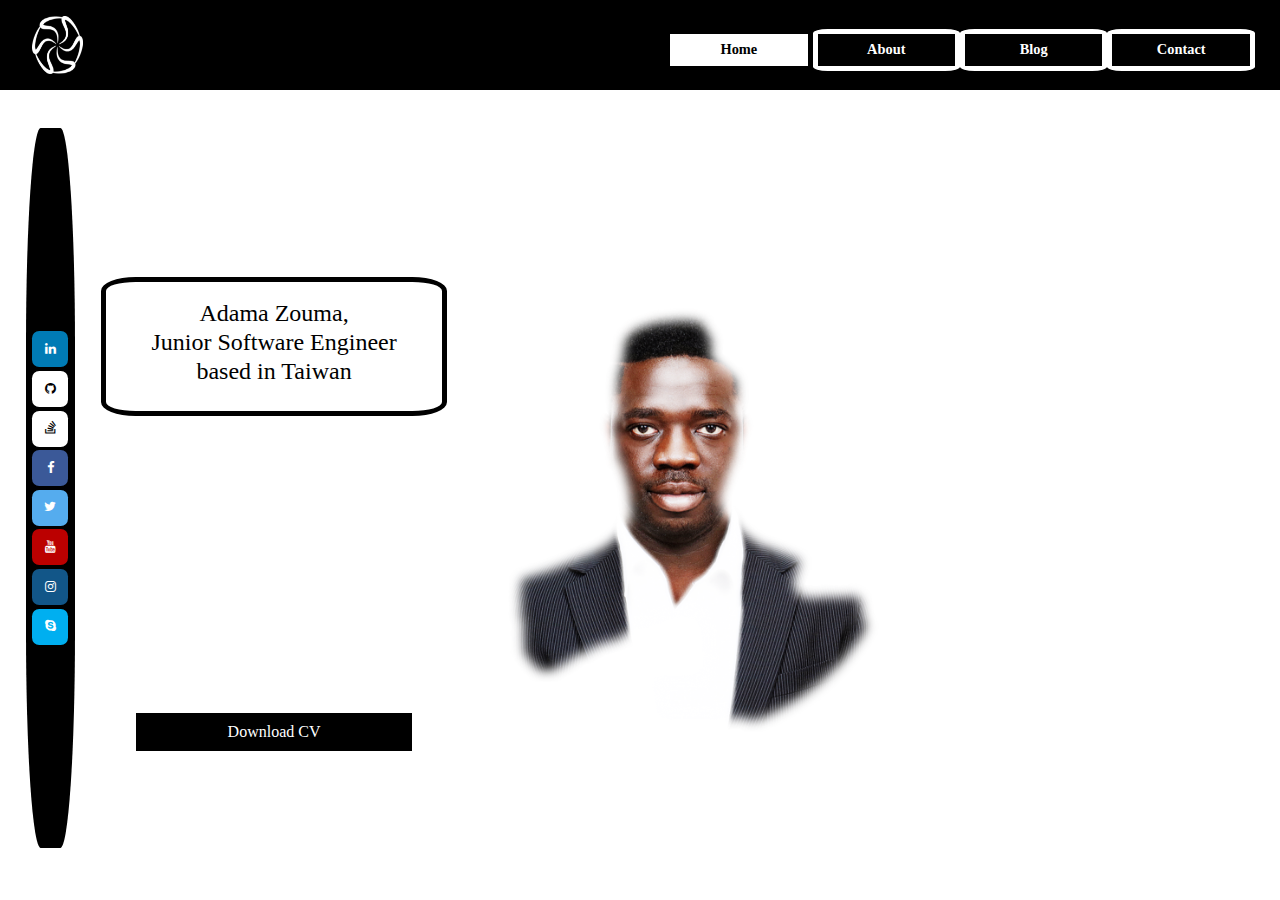
==== commit dde13420: "home page static, only zoom in" ====
--- a/index.html
+++ b/index.html
@@ -143,8 +143,10 @@
             <div id="main-content-text-container">
               <div id="self-description-container">
                 <div id="self-description-text">
-                  Adama Zouma, <br />
-                  Junior Software Engineer based in Taiwan
+                  <h4>
+                    Adama Zouma, <br />
+                    Junior Software Engineer based in Taiwan
+                  </h4>
                 </div>
               </div>
 
--- a/home.css
+++ b/home.css
@@ -9,7 +9,8 @@
   background-color: white;
   background-repeat: no-repeat;
   background-attachment: fixed;
-  font-family: sintony, fantasy, 'Rubik Mono One', sans-serif;
+  font-family: 'Bodoni MT', Didot, 'Didot LT STD', 'Hoefler Text', Garamond,
+    'Times New Roman', serif;
 
   cursor: default;
 }
@@ -168,6 +169,7 @@
 }
 
 #main-content-row-1 {
+  overflow: auto;
   width: 90vw;
   height: 100vh;
   position: relative;
@@ -179,16 +181,18 @@
 
 /* different */
 #main-content-text-container {
+  overflow: auto;
+  height: 100%;
   width: 30%;
   display: flex;
-  top: 0;
   flex-direction: column;
-  justify-content: flex-end;
-  //align-items: center;
+  justify-content: space-around;
+  align-items: center;
 }
 
 #self-description-container {
-  height: 100%;
+  overflow: auto;
+  width: 100%;
   overflow: auto;
   text-align: center;
   font-size: 100%;
@@ -212,22 +216,23 @@
 
 #cv-download-link {
   padding: 2%;
-  color: black;
+  color: white;
   font-size: 100%;
   width: 80%;
   display: flex;
   justify-content: center;
   align-items: center;
+  background-color: black;
 }
 
 #cv-download-link:active {
   color: white;
-  background-color: black;
+  background-color: gray;
 }
 
 #cv-download-link:hover {
   color: white;
-  background-color: black;
+  background-color: gray;
   text-decoration: none;
 }
 
@@ -237,7 +242,7 @@
 }
 
 #main-content-my-photo {
-  height: 50vh;
+  height: 60%;
   position: absolute;
   top: 0;
   left: 0;
@@ -249,7 +254,6 @@
 /*lower-page right section*/
 
 #sidebar-container {
-  //float: right;
   right: 0;
   position: absolute;
   height: 100%;
